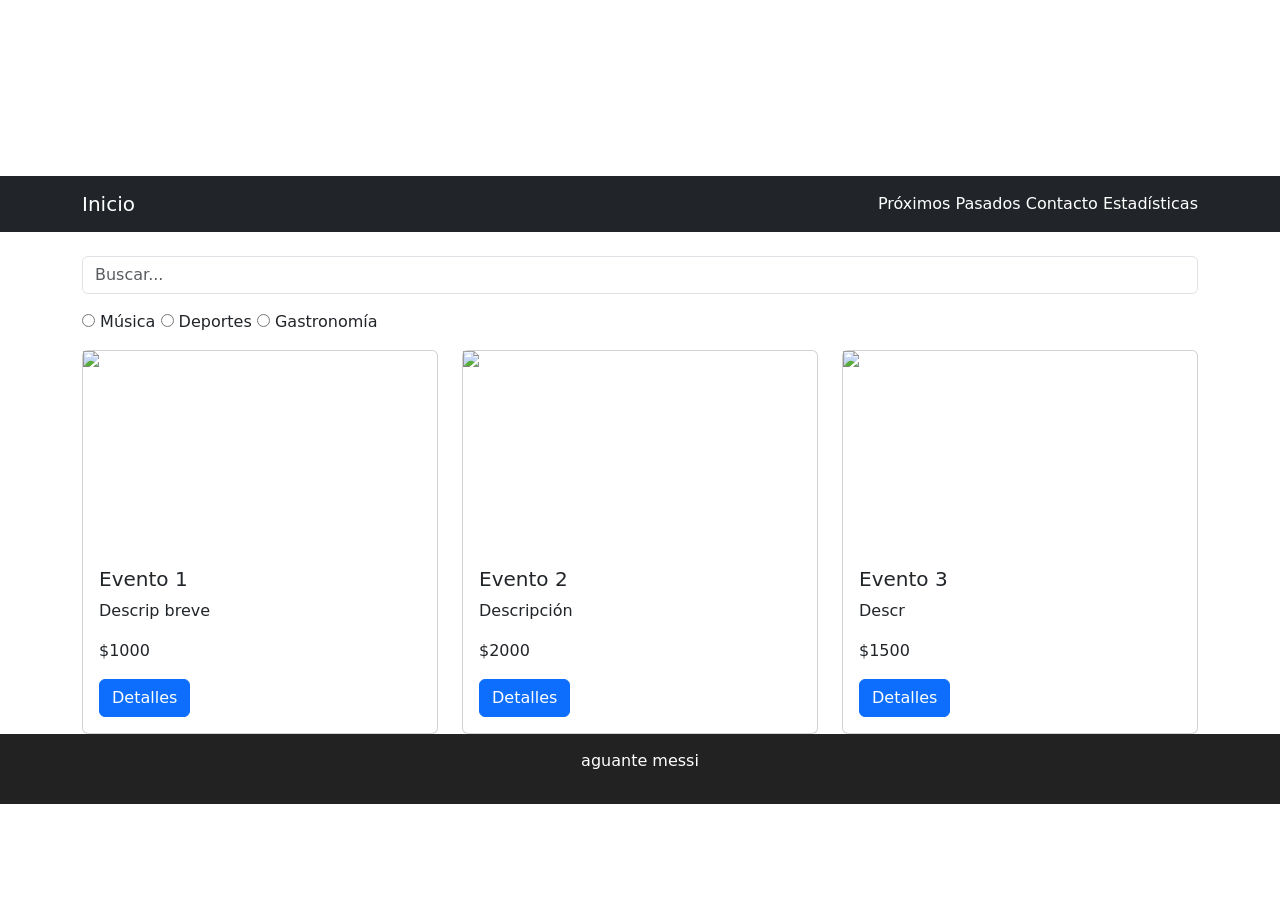
==== index.html @ 155b62f1 "Add files via upload" ====
<!DOCTYPE html>
<html lang="es">
<head>
<meta charset="UTF-8">
<meta name="viewport" content="width=device-width, initial-scale=1">
<title>Eventos</title>
<link rel="stylesheet" href="css/stile.css">
<link href="https://cdn.jsdelivr.net/npm/bootstrap@5.3.0/dist/css/bootstrap.min.css" rel="stylesheet">
<link rel="stylesheet" href="styles.css">
</head>

<body>

<header>
    <h1>Mundo Eventos</h1>
</header>

<nav class="navbar navbar-expand-lg navbar-dark bg-dark">
<div class="container">
    <a class="navbar-brand" href="index.html">Inicio</a>
    <div>
        <a class="nav-link d-inline text-white" href="proximos.html">Próximos</a>
        <a class="nav-link d-inline text-white" href="pasados.html">Pasados</a>
        <a class="nav-link d-inline text-white" href="contacto.html">Contacto</a>
        <a class="nav-link d-inline text-white" href="estadisticas.html">Estadísticas</a>
    </div>
</div>
</nav>

<main class="container mt-4">

<input class="form-control mb-3" placeholder="Buscar...">

<div class="mb-3">
    <label><input type="radio" name="cat"> Música</label>
    <label><input type="radio" name="cat"> Deportes</label>
    <label><input type="radio" name="cat"> Gastronomía</label>
</div>

<div class="row">

<div class="col-md-4">
<div class="card">
<img src="https://picsum.photos/300/200">
<div class="card-body">
<h5>Evento 1</h5>
<p>Descrip breve</p>
<p>$1000</p>
<a href="detalle.html" class="btn btn-primary">Detalles</a>
</div>
</div>
</div>

<div class="col-md-4">
<div class="card">
<img src="https://picsum.photos/301/200">
<div class="card-body">
<h5>Evento 2</h5>
<p>Descripción </p>
<p>$2000</p>
<a href="detalle.html" class="btn btn-primary">Detalles</a>
</div>
</div>
</div>

<div class="col-md-4">
<div class="card">
<img src="https://picsum.photos/302/200">
<div class="card-body">
<h5>Evento 3</h5>
<p>Descr</p>
<p>$1500</p>
<a href="detalle.html" class="btn btn-primary">Detalles</a>
</div>
</div>
</div>

</div>

</main>

<footer>
<p>aguante messi</p>
</footer>

</body>
</html>
---- css/stile.css ----
body {
    font-family: Arial, sans-serif;
}

header {
    background: url('https://picsum.photos/1200/300') no-repeat center;
    background-size: cover;
    color: white;
    text-align: center;
    padding: 60px 0;
}

footer {
    background-color: #222;
    color: white;
    text-align: center;
    padding: 15px;
}

.card img {
    height: 200px;
    object-fit: cover;
}
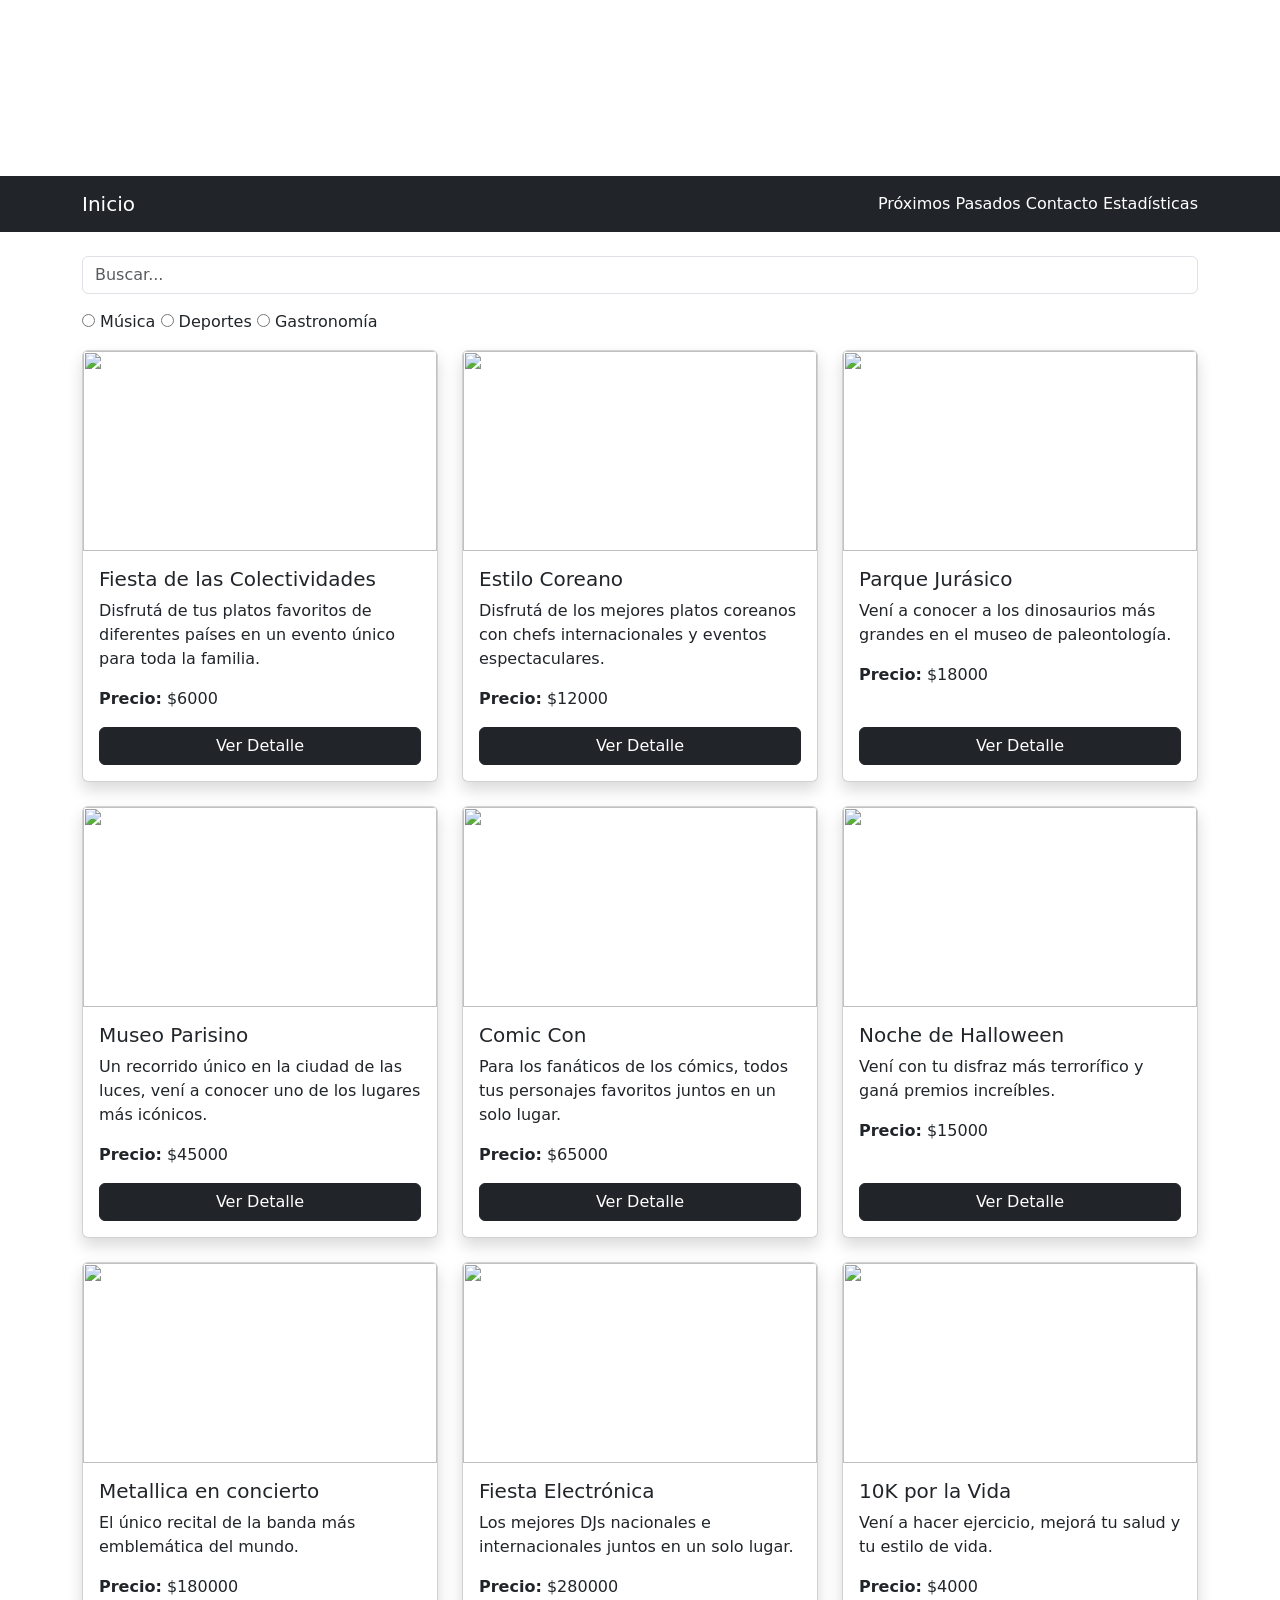
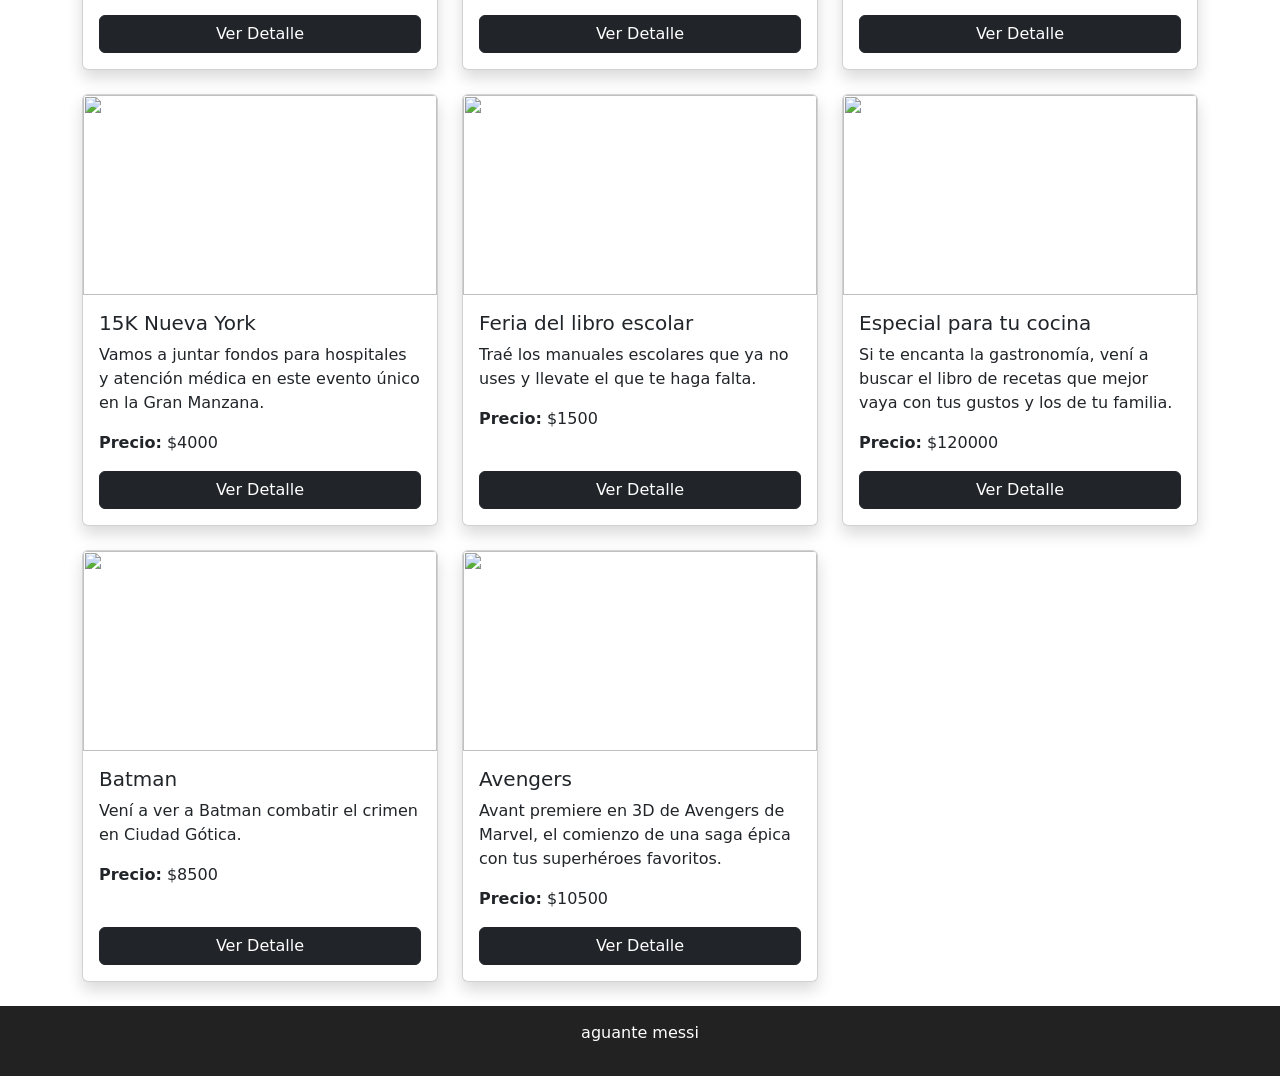
==== commit 60f7ade4: "Add files via upload" ====
--- a/index.html
+++ b/index.html
@@ -1,87 +1,58 @@
 <!DOCTYPE html>
 <html lang="es">
+
 <head>
-<meta charset="UTF-8">
-<meta name="viewport" content="width=device-width, initial-scale=1">
-<title>Eventos</title>
-<link rel="stylesheet" href="css/stile.css">
-<link href="https://cdn.jsdelivr.net/npm/bootstrap@5.3.0/dist/css/bootstrap.min.css" rel="stylesheet">
-<link rel="stylesheet" href="styles.css">
+    <meta charset="UTF-8">
+    <meta name="viewport" content="width=device-width, initial-scale=1">
+    <title>Eventos</title>
+    <link rel="stylesheet" href="css/stile.css">
+    <link href="https://cdn.jsdelivr.net/npm/bootstrap@5.3.0/dist/css/bootstrap.min.css" rel="stylesheet">
+    <link rel="stylesheet" href="styles.css">
 </head>
 
 <body>
 
-<header>
-    <h1>Mundo Eventos</h1>
-</header>
+    <header>
+        <h1>Mundo Eventos</h1>
+    </header>
 
-<nav class="navbar navbar-expand-lg navbar-dark bg-dark">
-<div class="container">
-    <a class="navbar-brand" href="index.html">Inicio</a>
-    <div>
-        <a class="nav-link d-inline text-white" href="proximos.html">Próximos</a>
-        <a class="nav-link d-inline text-white" href="pasados.html">Pasados</a>
-        <a class="nav-link d-inline text-white" href="contacto.html">Contacto</a>
-        <a class="nav-link d-inline text-white" href="estadisticas.html">Estadísticas</a>
-    </div>
-</div>
-</nav>
+    <nav class="navbar navbar-expand-lg navbar-dark bg-dark">
+        <div class="container">
+            <a class="navbar-brand" href="index.html">Inicio</a>
+            <div>
+                <a class="nav-link d-inline text-white" href="proximos.html">Próximos</a>
+                <a class="nav-link d-inline text-white" href="pasados.html">Pasados</a>
+                <a class="nav-link d-inline text-white" href="contacto.html">Contacto</a>
+                <a class="nav-link d-inline text-white" href="estadisticas.html">Estadísticas</a>
+            </div>
+        </div>
+    </nav>
 
-<main class="container mt-4">
+    <main class="container mt-4">
 
-<input class="form-control mb-3" placeholder="Buscar...">
+        <input class="form-control mb-3" placeholder="Buscar...">
 
-<div class="mb-3">
-    <label><input type="radio" name="cat"> Música</label>
-    <label><input type="radio" name="cat"> Deportes</label>
-    <label><input type="radio" name="cat"> Gastronomía</label>
-</div>
+        <div class="mb-3">
+            <label><input type="radio" name="cat"> Música</label>
+            <label><input type="radio" name="cat"> Deportes</label>
+            <label><input type="radio" name="cat"> Gastronomía</label>
+        </div>
 
-<div class="row">
+        <div class="row" id="elementos">
 
-<div class="col-md-4">
-<div class="card">
-<img src="https://picsum.photos/300/200">
-<div class="card-body">
-<h5>Evento 1</h5>
-<p>Descrip breve</p>
-<p>$1000</p>
-<a href="detalle.html" class="btn btn-primary">Detalles</a>
-</div>
-</div>
-</div>
+           
 
-<div class="col-md-4">
-<div class="card">
-<img src="https://picsum.photos/301/200">
-<div class="card-body">
-<h5>Evento 2</h5>
-<p>Descripción </p>
-<p>$2000</p>
-<a href="detalle.html" class="btn btn-primary">Detalles</a>
-</div>
-</div>
-</div>
+       
 
-<div class="col-md-4">
-<div class="card">
-<img src="https://picsum.photos/302/200">
-<div class="card-body">
-<h5>Evento 3</h5>
-<p>Descr</p>
-<p>$1500</p>
-<a href="detalle.html" class="btn btn-primary">Detalles</a>
-</div>
-</div>
-</div>
+        </div>
 
-</div>
+    </main>
 
-</main>
+    <footer>
+        <p>aguante messi</p>
+    </footer>
+    <script src="js/data.js"></script>
+    <script src="js/index.js"></script> 
+</body>
 
-<footer>
-<p>aguante messi</p>
-</footer>
-
-</body>
 </html>
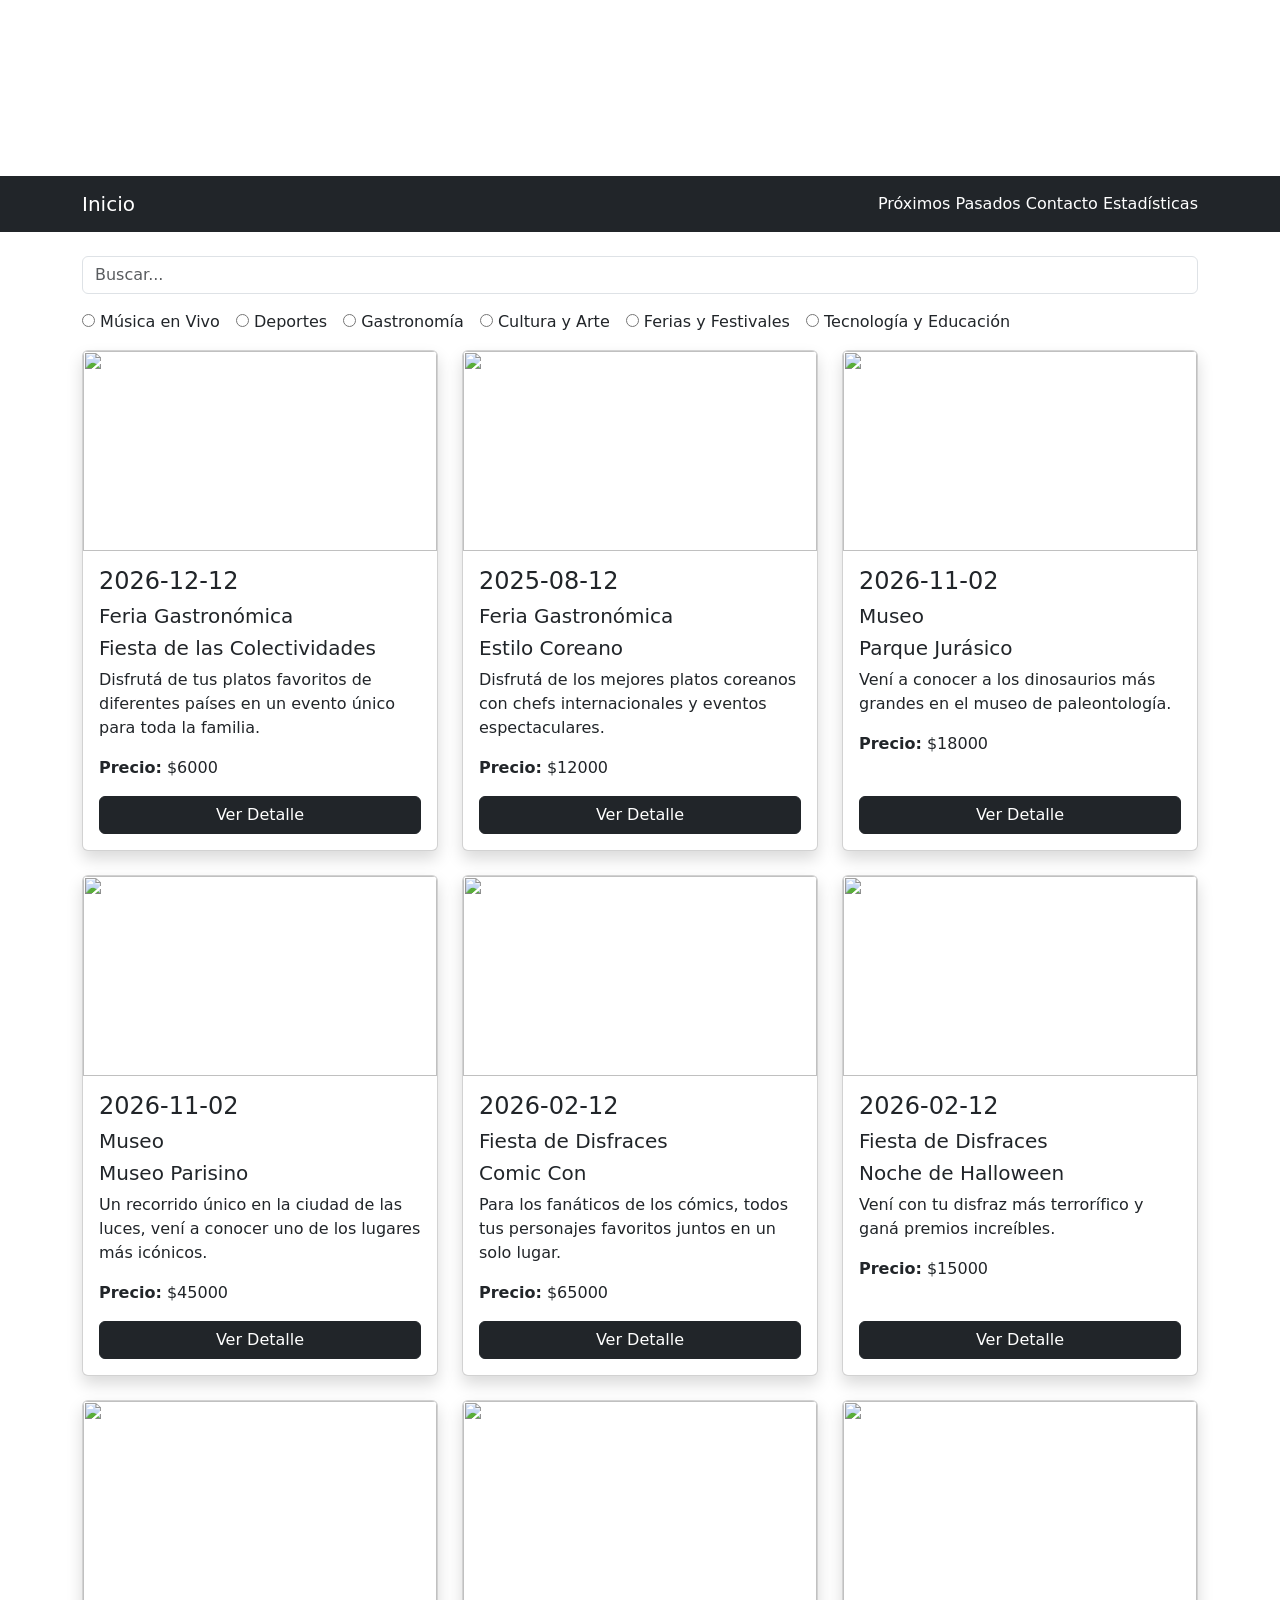
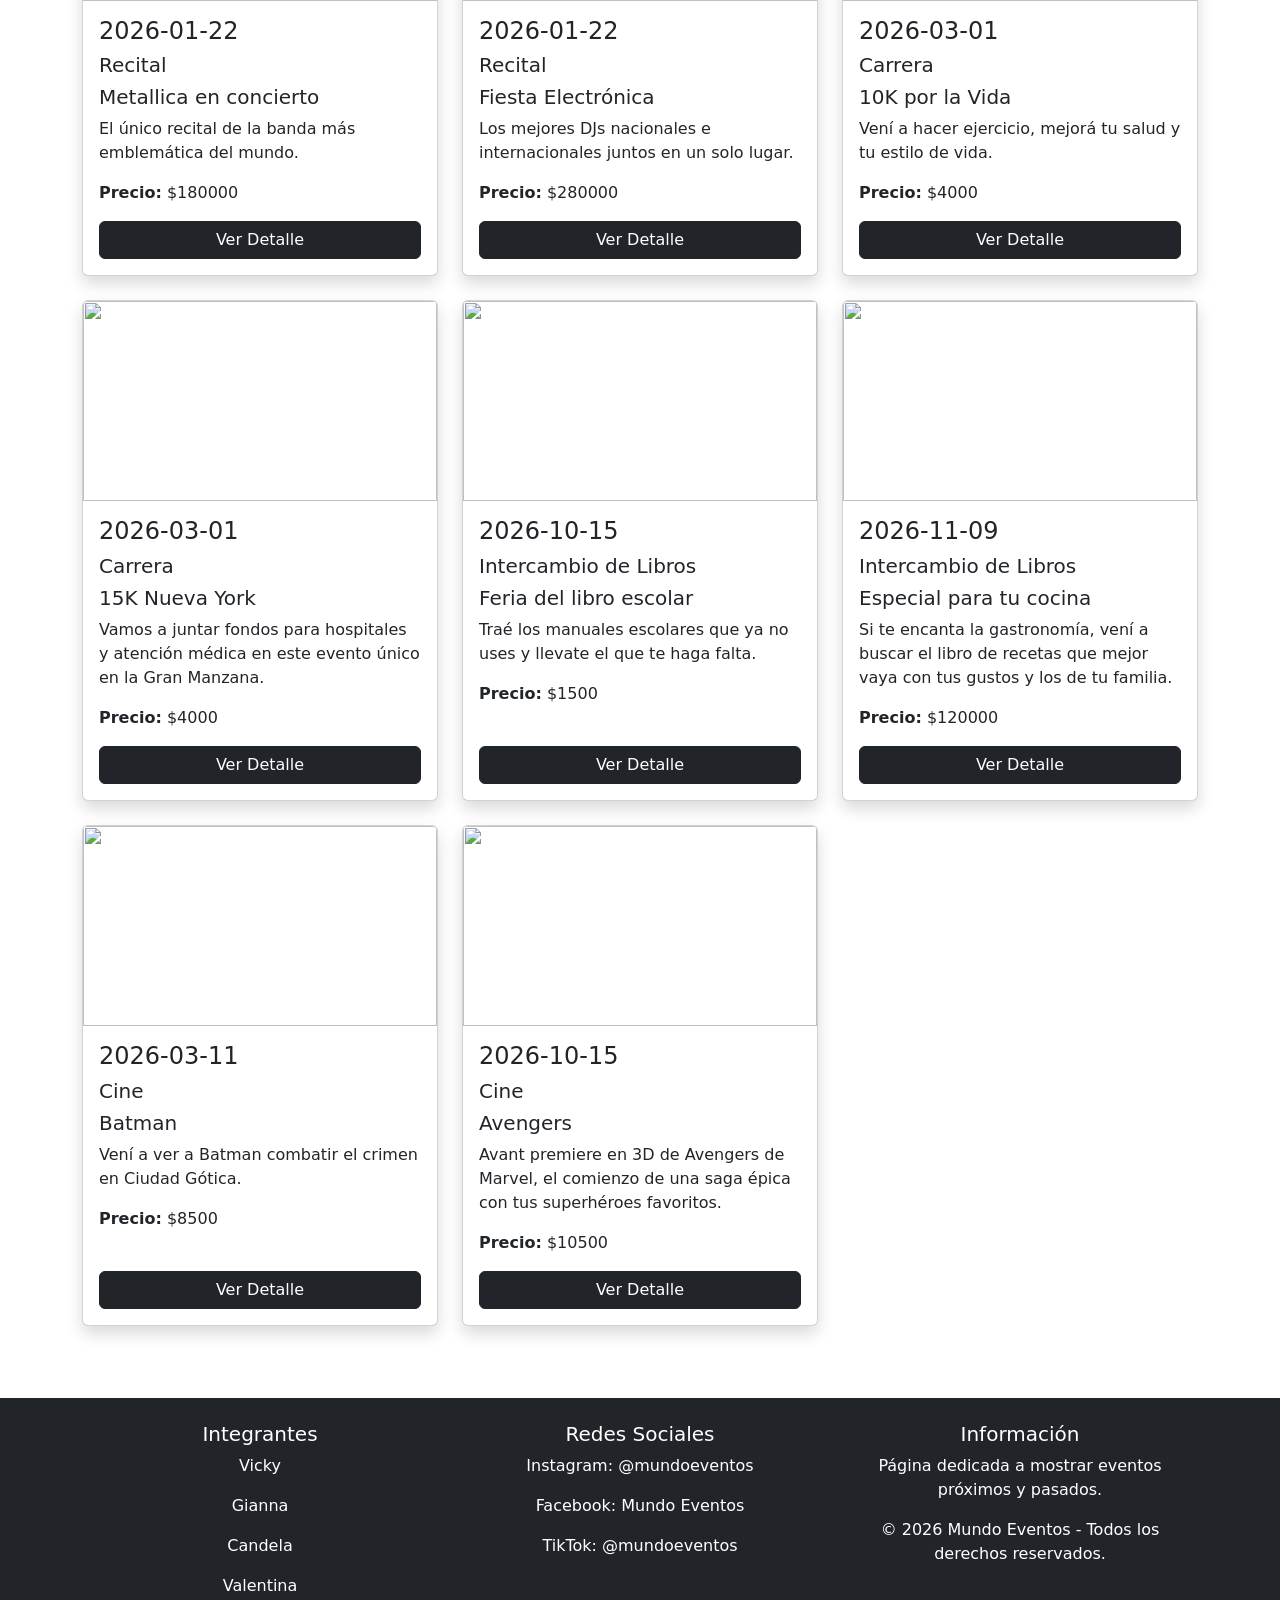
==== commit 5df95f09: "Add files via upload" ====
--- a/index.html
+++ b/index.html
@@ -20,10 +20,10 @@
         <div class="container">
             <a class="navbar-brand" href="index.html">Inicio</a>
             <div>
-                <a class="nav-link d-inline text-white" href="proximos.html">Próximos</a>
-                <a class="nav-link d-inline text-white" href="pasados.html">Pasados</a>
-                <a class="nav-link d-inline text-white" href="contacto.html">Contacto</a>
-                <a class="nav-link d-inline text-white" href="estadisticas.html">Estadísticas</a>
+                <a class="nav-link d-inline text-white" href="proximos.html"> Próximos </a>
+                <a class="nav-link d-inline text-white" href="pasados.html"> Pasados </a>
+                <a class="nav-link d-inline text-white" href="contacto.html"> Contacto </a>
+                <a class="nav-link d-inline text-white" href="estadisticas.html"> Estadísticas </a>
             </div>
         </div>
     </nav>
@@ -33,23 +33,114 @@
         <input class="form-control mb-3" placeholder="Buscar...">
 
         <div class="mb-3">
-            <label><input type="radio" name="cat"> Música</label>
-            <label><input type="radio" name="cat"> Deportes</label>
-            <label><input type="radio" name="cat"> Gastronomía</label>
+            <div class="mb-3 d-flex gap-3 flex-wrap">
+
+                <label>
+                    <input type="radio" name="cat">
+                    Música en Vivo
+                </label>
+            
+                <label>
+                    <input type="radio" name="cat">
+                    Deportes
+                </label>
+            
+                <label>
+                    <input type="radio" name="cat">
+                    Gastronomía
+                </label>
+            
+                <label>
+                    <input type="radio" name="cat">
+                    Cultura y Arte
+                </label>
+            
+                <label>
+                    <input type="radio" name="cat">
+                    Ferias y Festivales
+                </label>
+            
+                <label>
+                    <input type="radio" name="cat">
+                    Tecnología y Educación
+                </label>
+            
+            </div>
         </div>
 
         <div class="row" id="elementos">
 
-           
-
-       
 
         </div>
 
     </main>
 
-    <footer>
-        <p>aguante messi</p>
+    <footer class="bg-dark text-white mt-5 p-4">
+
+        <div class="container">
+    
+            <div class="row">
+    
+                <div class="col-md-4">
+    
+                    <h5>
+                        Integrantes
+                    </h5>
+                    <p>
+                        Vicky
+                    </p>
+                    <p>
+                        Gianna
+                    </p>
+                    <p>
+                        Candela
+                    </p>
+                    <p>
+                        Valentina
+                    </p>
+    
+                </div>
+    
+                <div class="col-md-4">
+    
+                    <h5>
+                        Redes Sociales
+                    </h5>
+    
+                    <p>
+                        Instagram: @mundoeventos
+                    </p>
+    
+                    <p>
+                        Facebook: Mundo Eventos
+                    </p>
+    
+                    <p>
+                        TikTok: @mundoeventos
+                    </p>
+    
+                </div>
+    
+                <div class="col-md-4">
+    
+                    <h5>
+                        Información
+                    </h5>
+    
+                    <p>
+                        Página dedicada a mostrar eventos próximos y pasados.
+                    </p>
+    
+                    <p>
+                        © 2026 Mundo Eventos - Todos los derechos reservados.
+                    </p>
+    
+                </div>
+    
+            </div>
+    
+        </div>
+    
     </footer>
     <script src="js/data.js"></script>
     <script src="js/index.js"></script> 
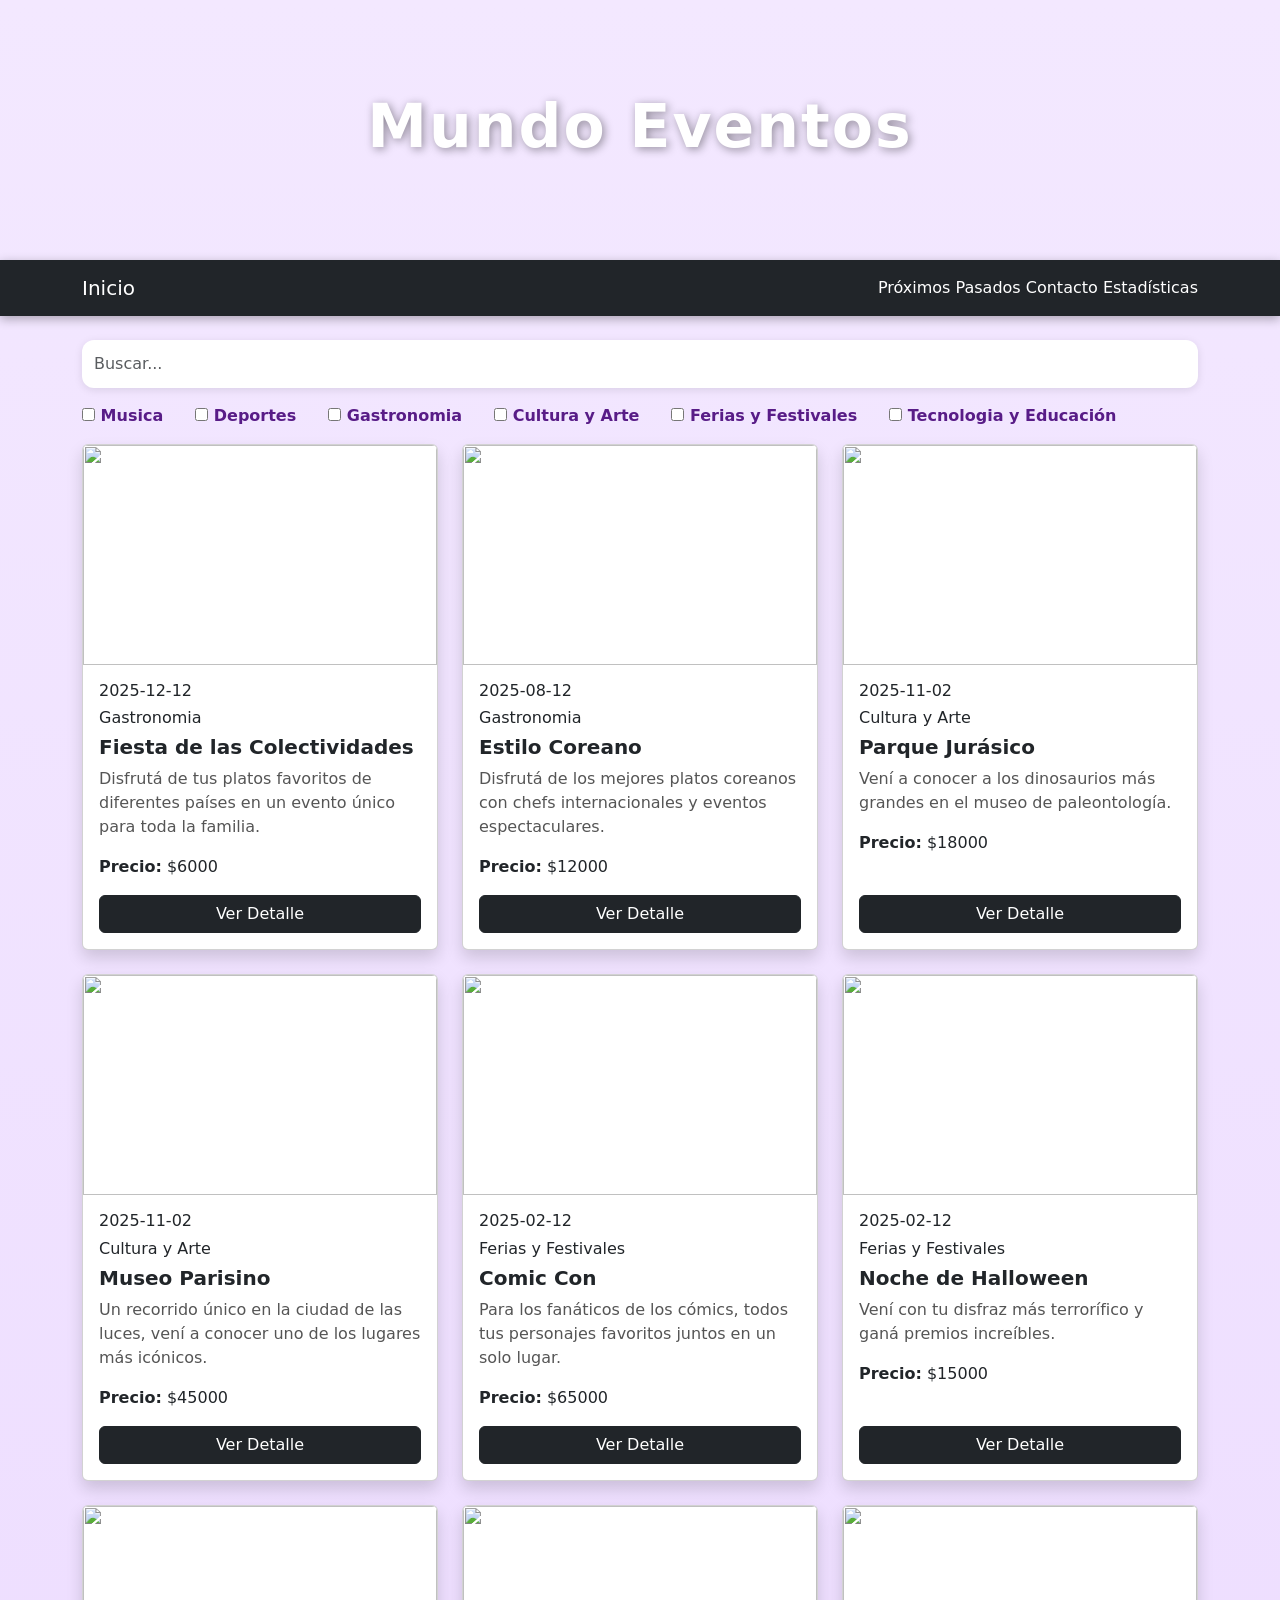
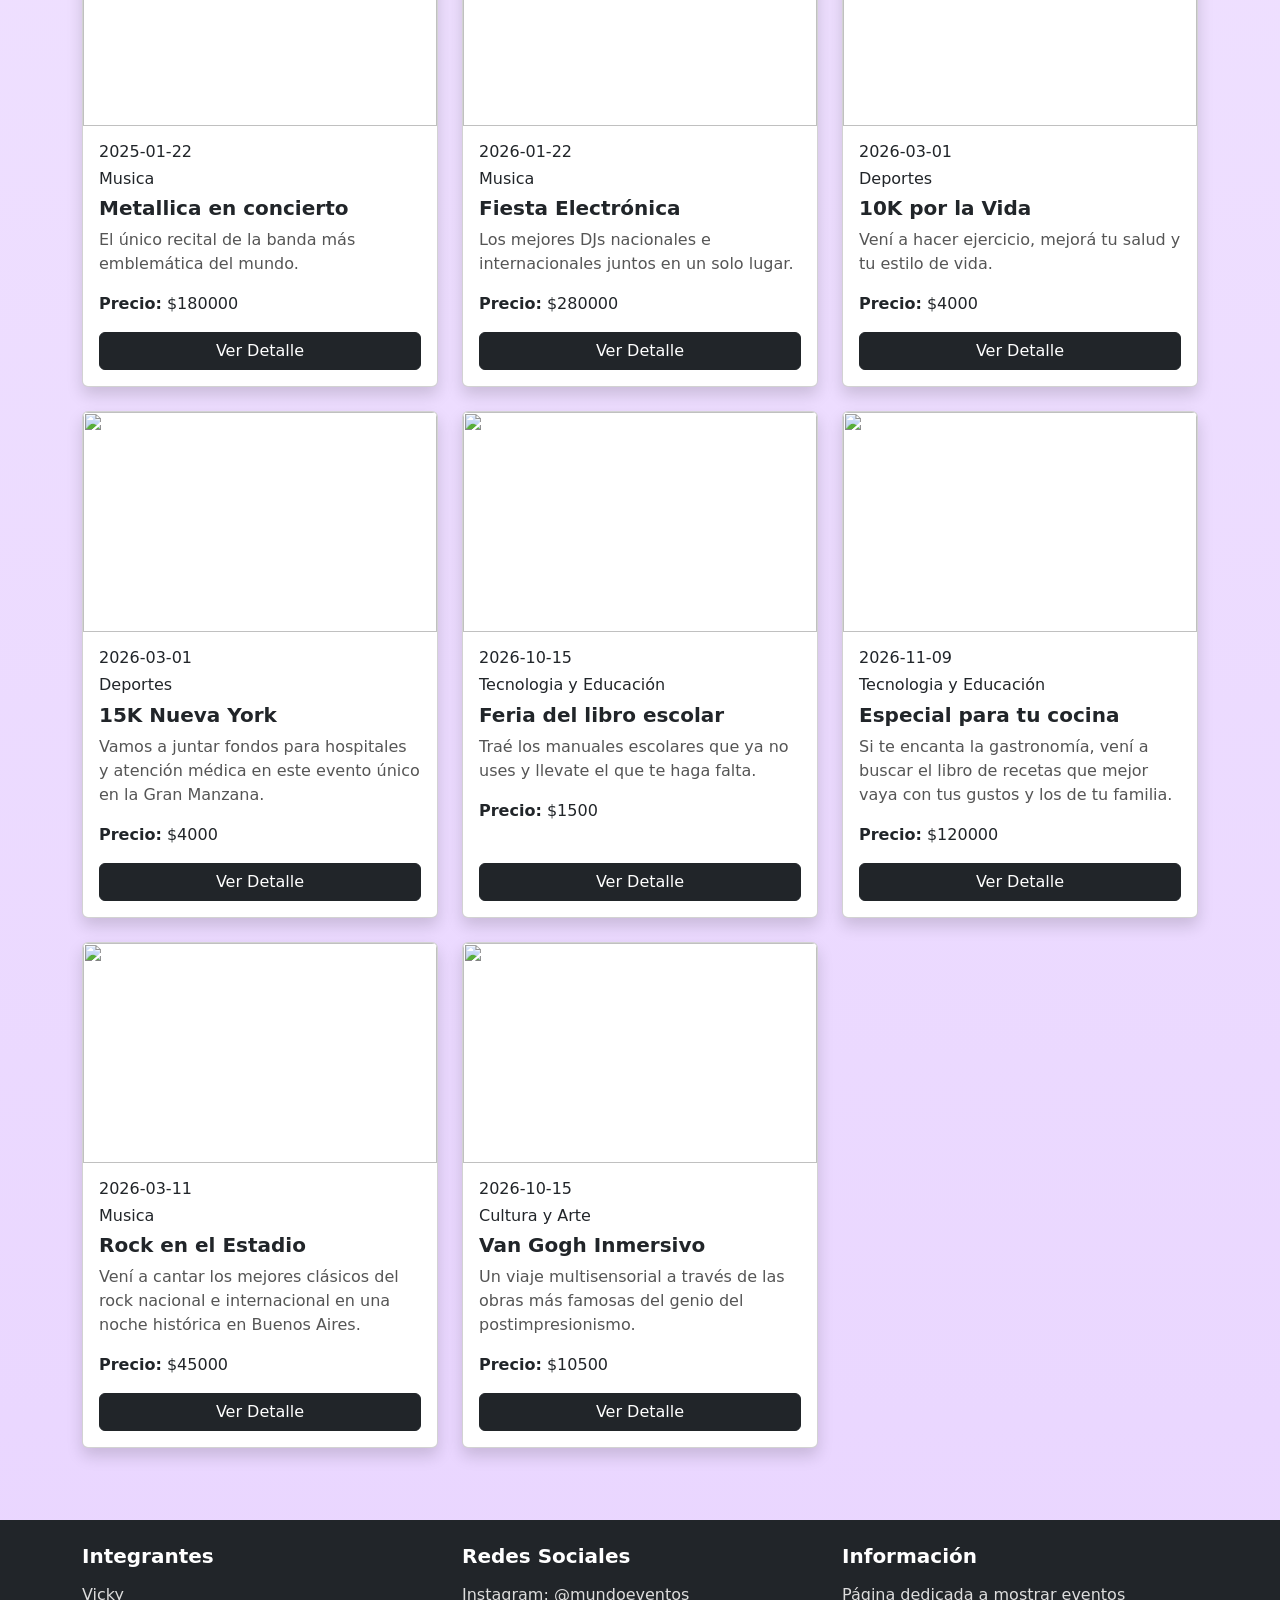
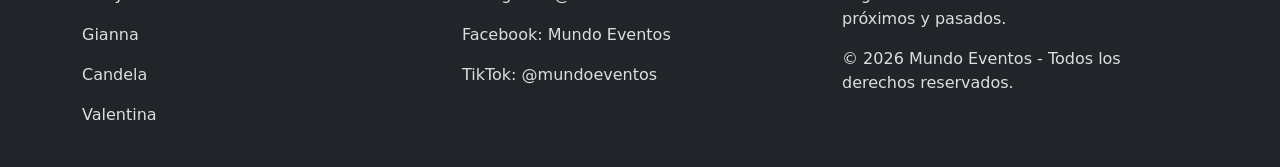
==== commit dd890519: "Add files via upload" ====
--- a/index.html
+++ b/index.html
@@ -30,43 +30,9 @@
 
     <main class="container mt-4">
 
-        <input class="form-control mb-3" placeholder="Buscar...">
+        <input id="buscador" class="form-control mb-3" placeholder="Buscar...">
 
-        <div class="mb-3">
-            <div class="mb-3 d-flex gap-3 flex-wrap">
-
-                <label>
-                    <input type="radio" name="cat">
-                    Música en Vivo
-                </label>
-            
-                <label>
-                    <input type="radio" name="cat">
-                    Deportes
-                </label>
-            
-                <label>
-                    <input type="radio" name="cat">
-                    Gastronomía
-                </label>
-            
-                <label>
-                    <input type="radio" name="cat">
-                    Cultura y Arte
-                </label>
-            
-                <label>
-                    <input type="radio" name="cat">
-                    Ferias y Festivales
-                </label>
-            
-                <label>
-                    <input type="radio" name="cat">
-                    Tecnología y Educación
-                </label>
-            
-            </div>
-        </div>
+        <div id="contenedorCategorias" class="mb-3 d-flex gap-3 flex-wrap"></div>
 
         <div class="row" id="elementos">
 
--- a/css/stile.css
+++ b/css/stile.css
@@ -1,23 +1,168 @@
-body {
+body{
     font-family: Arial, sans-serif;
+    background: linear-gradient(to bottom, #f3e8ff, #e9d5ff);
 }
 
-header {
-    background: url('https://picsum.photos/1200/300') no-repeat center;
+/* HEADER */
+
+header{
+    background:
+    url('https://picsum.photos/1600/500');
+
     background-size: cover;
+    background-position: center;
+
     color: white;
+
     text-align: center;
-    padding: 60px 0;
+
+    padding: 90px 0;
 }
 
-footer {
-    background-color: #222;
-    color: white;
-    text-align: center;
-    padding: 15px;
+header h1{
+    font-size: 60px;
+    font-weight: bold;
+    letter-spacing: 2px;
+    text-shadow: 2px 2px 10px rgba(0,0,0,0.4);
 }
 
-.card img {
-    height: 200px;
+/* NAVBAR */
+
+.navbar{
+    background-color: #6b21a8 !important;
+    box-shadow: 0px 3px 10px rgba(0,0,0,0.3);
+}
+
+.nav-link{
+    transition: 0.3s;
+    font-weight: bold;
+}
+
+.nav-link:hover{
+    color: #f5d0fe !important;
+}
+
+/* BUSCADOR */
+
+input.form-control{
+    border-radius: 12px;
+    padding: 12px;
+    border: none;
+    box-shadow: 0px 2px 8px rgba(0,0,0,0.1);
+}
+
+/* CATEGORIAS */
+
+.mb-3 label{
+    margin-right: 15px;
+    font-weight: bold;
+    cursor: pointer;
+    color: #581c87;
+}
+
+/* TARJETAS */
+
+.card{
+    border: none;
+    border-radius: 18px;
+    overflow: hidden;
+
+    transition: 0.4s;
+
+    background-color: white;
+}
+
+.card:hover{
+    transform: translateY(-10px);
+    box-shadow: 0px 10px 25px rgba(168,85,247,0.5);
+}
+
+.card img{
+    height: 220px;
     object-fit: cover;
+}
+
+.card-body{
+    padding: 20px;
+}
+
+.card-title{
+    font-weight: bold;
+    color: #581c87;
+}
+
+.card-text{
+    color: #555;
+}
+
+/* BOTONES */
+
+.btn-dark{
+    border-radius: 10px;
+    transition: 0.3s;
+    background-color: #7e22ce;
+    border-color: #7e22ce;
+}
+
+.btn-dark:hover{
+    background-color: #c084fc;
+    border-color: #c084fc;
+    color: white;
+}
+
+/* TABLAS */
+
+table{
+    background-color: white;
+    border-radius: 10px;
+    overflow: hidden;
+    box-shadow: 0px 5px 15px rgba(0,0,0,0.1);
+}
+
+th{
+    background-color: #6b21a8 !important;
+    color: white !important;
+}
+
+/* FORMULARIOS */
+
+form{
+    background-color: white;
+    padding: 30px;
+    border-radius: 20px;
+    box-shadow: 0px 5px 15px rgba(0,0,0,0.1);
+}
+
+/* FOOTER */
+
+footer{
+    background-color: #581c87;
+    color: white;
+}
+
+footer h5{
+    margin-bottom: 15px;
+    font-weight: bold;
+}
+
+footer p{
+    color: #ddd;
+}
+
+/* RESPONSIVE */
+
+@media(max-width:768px){
+
+    header h1{
+        font-size: 40px;
+    }
+
+    .nav-link{
+        display: block;
+        margin: 5px 0;
+    }
+
+    .card img{
+        height: 180px;
+    }
 }
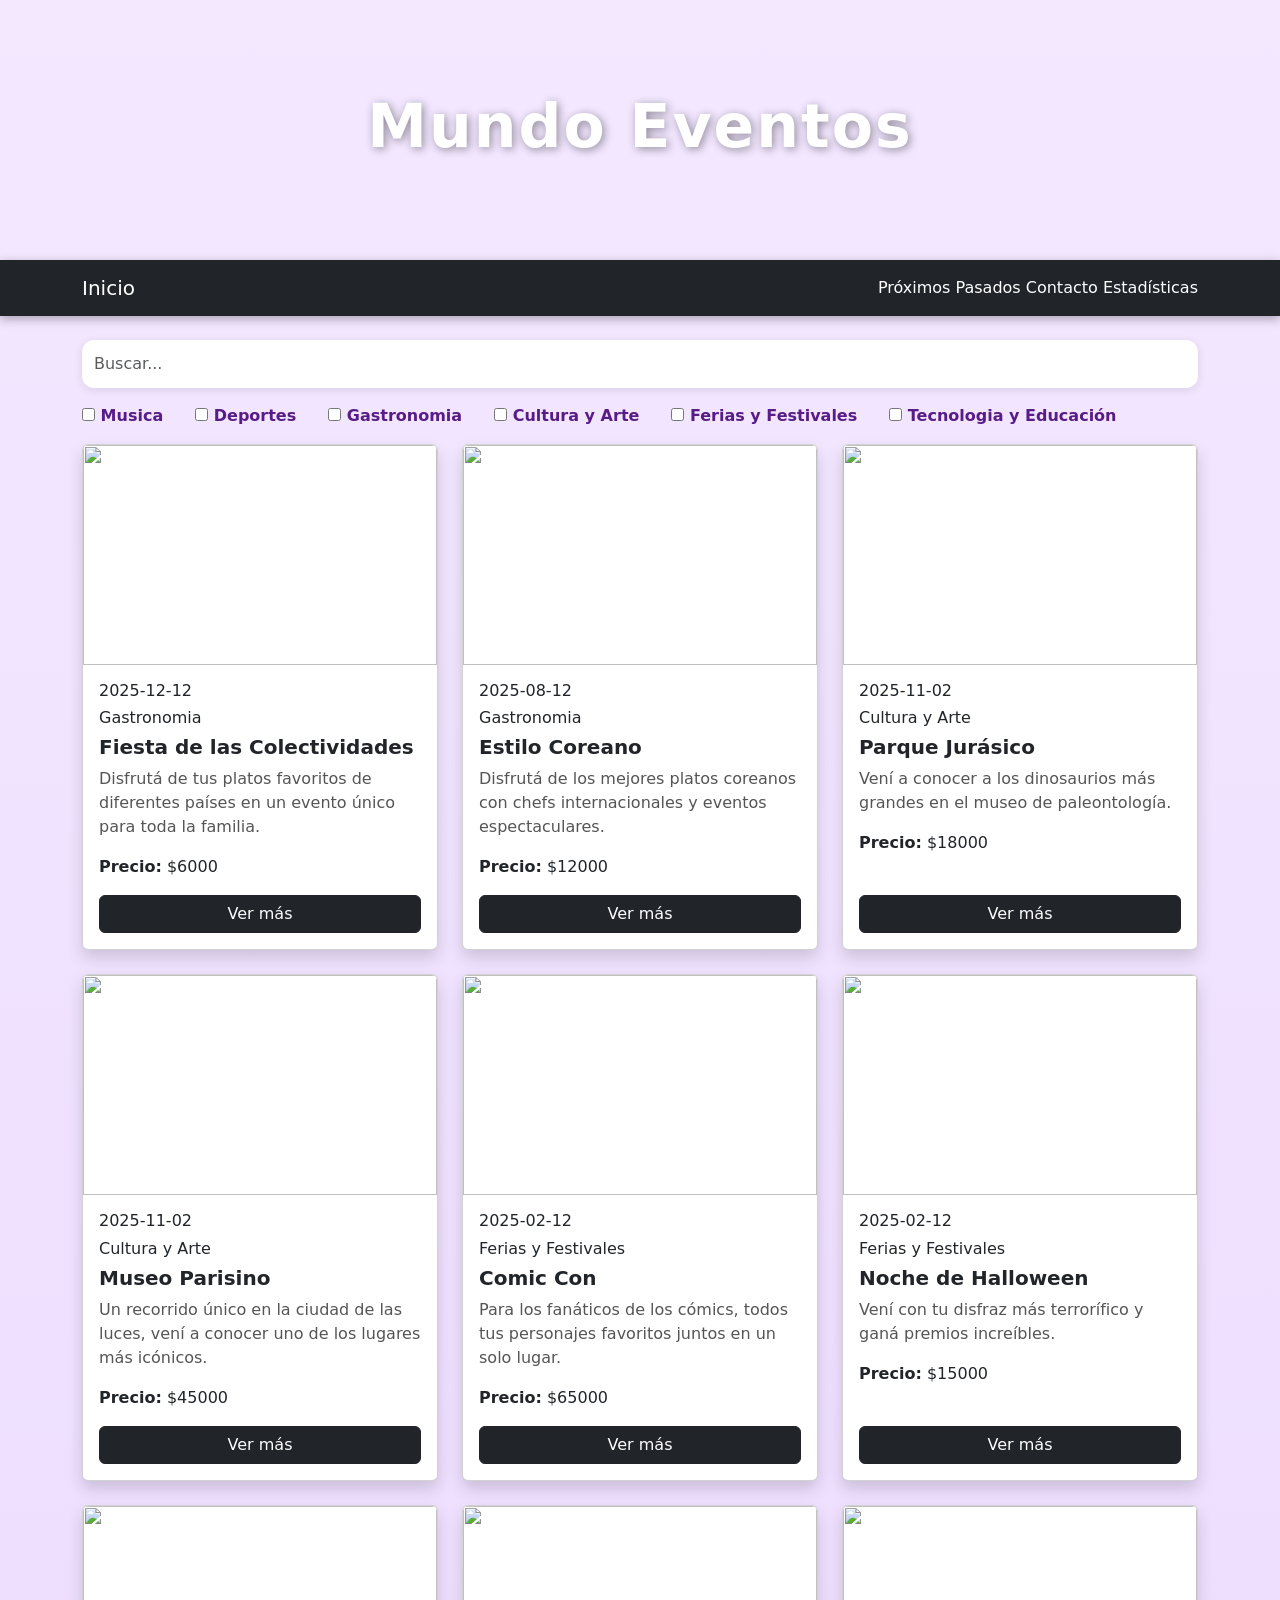
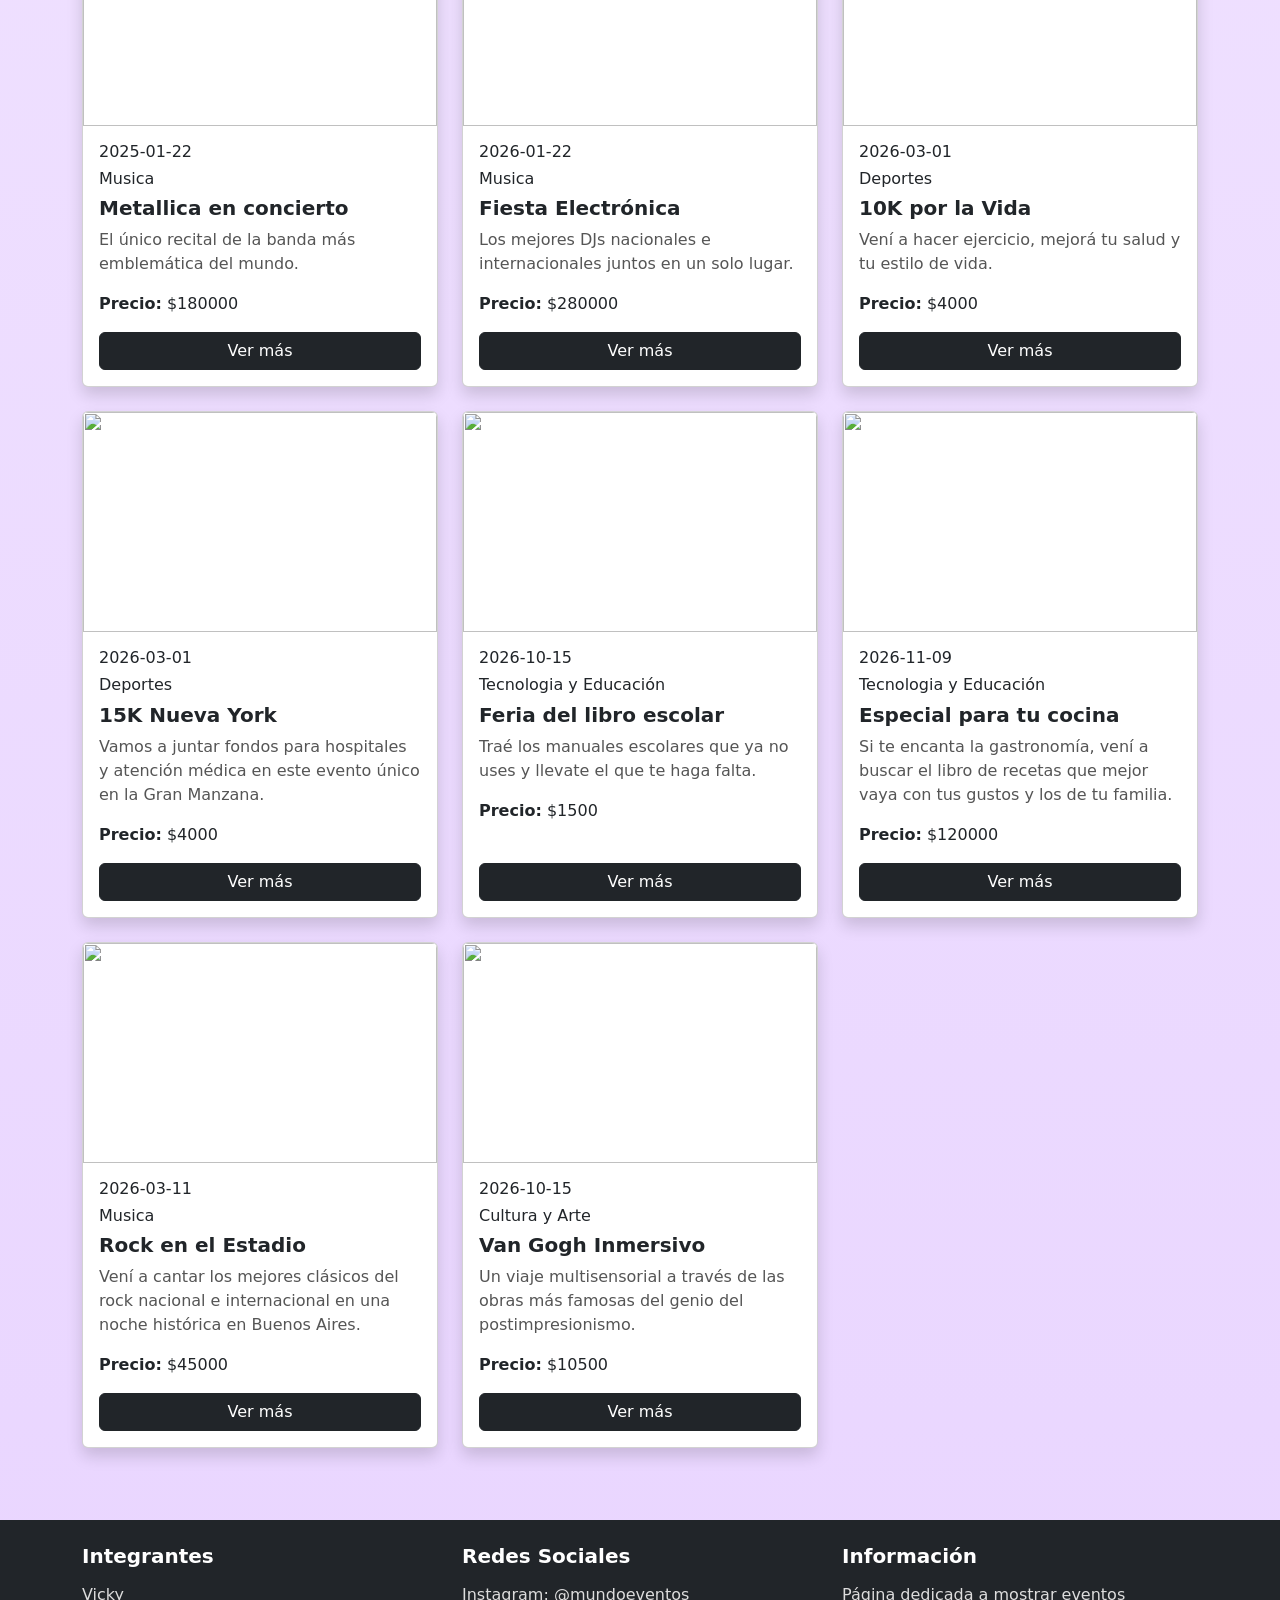
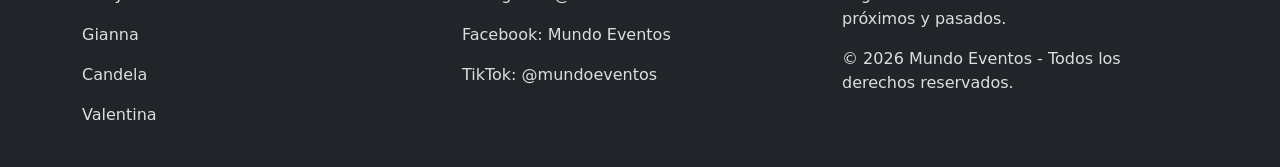
==== commit ed18c6d7: "Add files via upload" ====
--- a/index.html
+++ b/index.html
@@ -108,8 +108,7 @@
         </div>
     
     </footer>
-    <script src="js/data.js"></script>
-    <script src="js/index.js"></script> 
+    <script src="js/index.js"></script>
 </body>
 
 </html>
